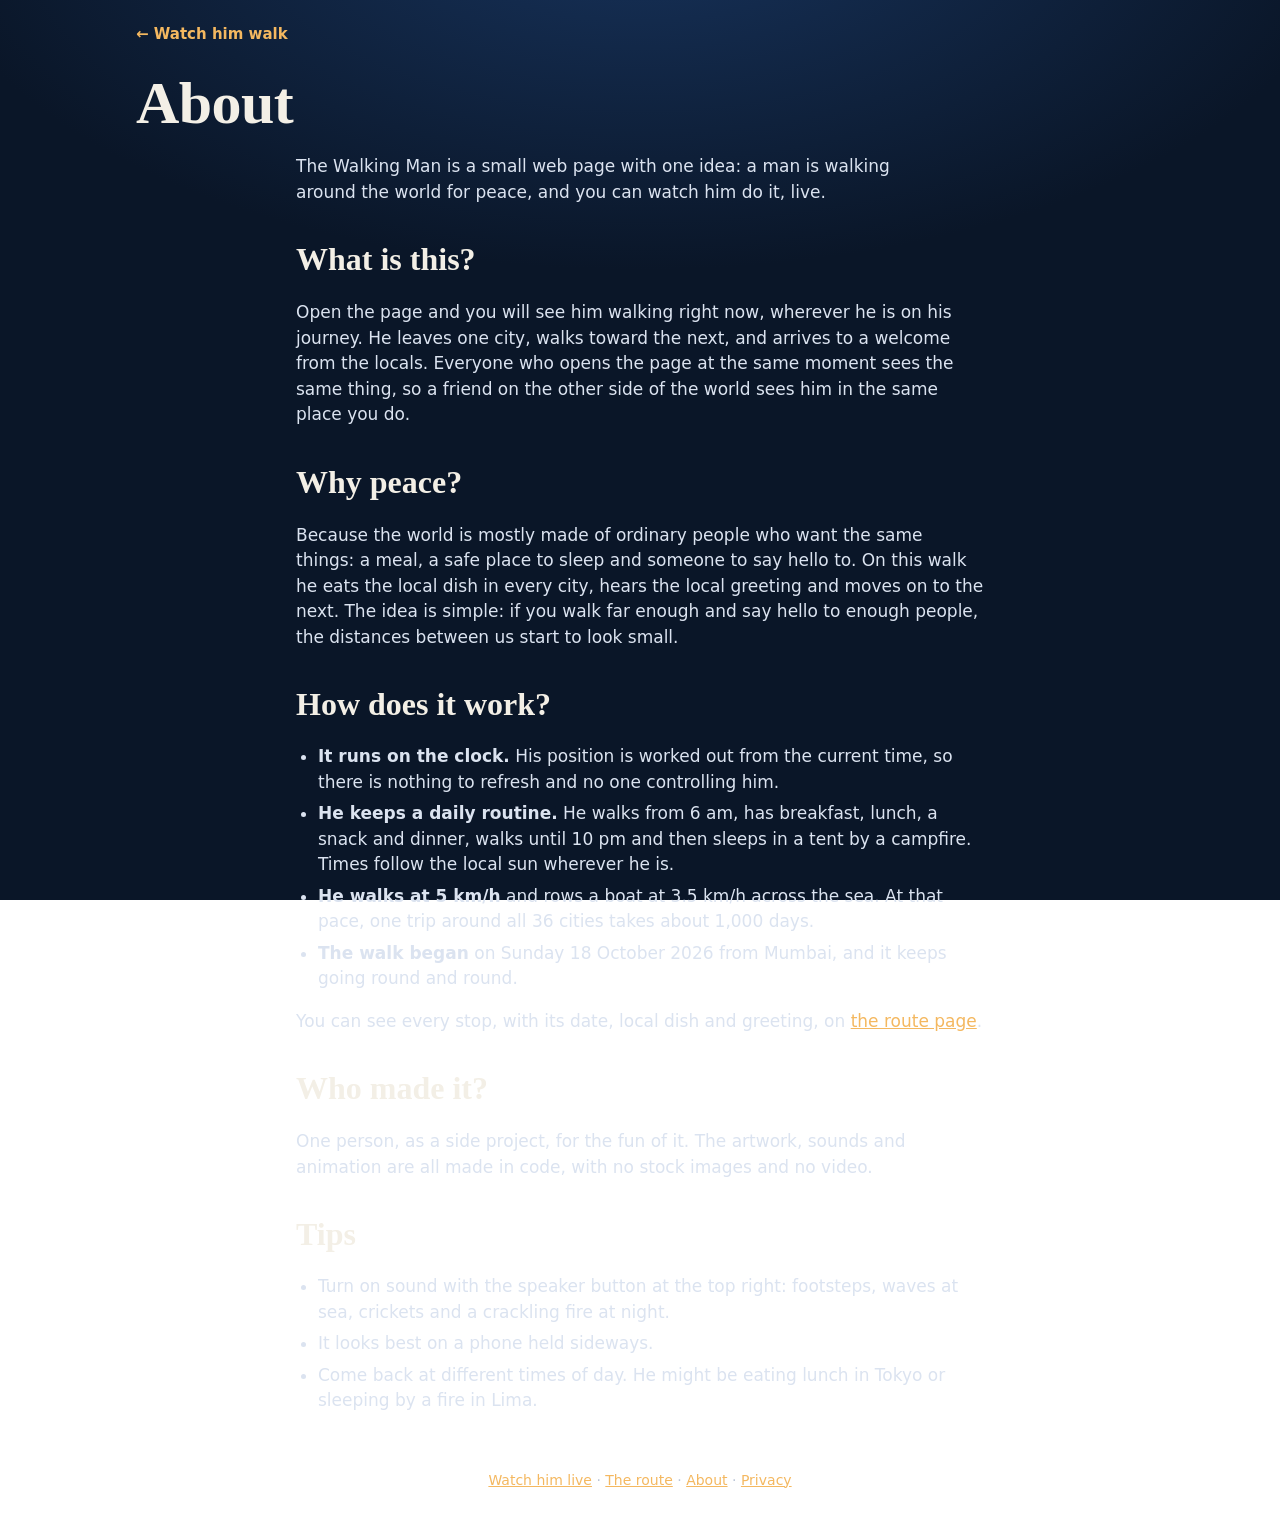
==== about.html @ 1f154e3f "Add About and Privacy pages, footer links Co-Authored-By: Claude Sonnet 5.5 <noreply@anthropic.com> " ====
<!doctype html>
<html lang="en">
<head>
  <meta charset="utf-8">
  <meta name="viewport" content="width=device-width, initial-scale=1">
  <title>About · The Walking Man</title>
  <meta name="description" content="About The Walking Man: a man walking around the world for peace, city to city, live and in real time.">
  <link rel="stylesheet" href="route.css">
</head>
<body>
  <header class="top">
    <a class="back" href="./">&larr; Watch him walk</a>
    <h1>About</h1>
  </header>
  <main class="prose">
    <p class="lede">The Walking Man is a small web page with one idea: a man is walking around the world for peace, and you can watch him do it, live.</p>

    <h2>What is this?</h2>
    <p>Open the page and you will see him walking right now, wherever he is on his journey. He leaves one city, walks toward the next, and arrives to a welcome from the locals. Everyone who opens the page at the same moment sees the same thing, so a friend on the other side of the world sees him in the same place you do.</p>

    <h2>Why peace?</h2>
    <p>Because the world is mostly made of ordinary people who want the same things: a meal, a safe place to sleep and someone to say hello to. On this walk he eats the local dish in every city, hears the local greeting and moves on to the next. The idea is simple: if you walk far enough and say hello to enough people, the distances between us start to look small.</p>

    <h2>How does it work?</h2>
    <ul>
      <li><b>It runs on the clock.</b> His position is worked out from the current time, so there is nothing to refresh and no one controlling him.</li>
      <li><b>He keeps a daily routine.</b> He walks from 6 am, has breakfast, lunch, a snack and dinner, walks until 10 pm and then sleeps in a tent by a campfire. Times follow the local sun wherever he is.</li>
      <li><b>He walks at 5 km/h</b> and rows a boat at 3.5 km/h across the sea. At that pace, one trip around all 36 cities takes about 1,000 days.</li>
      <li><b>The walk began</b> on Sunday 18 October 2026 from Mumbai, and it keeps going round and round.</li>
    </ul>
    <p>You can see every stop, with its date, local dish and greeting, on <a href="route.html">the route page</a>.</p>

    <h2>Who made it?</h2>
    <p>One person, as a side project, for the fun of it. The artwork, sounds and animation are all made in code, with no stock images and no video.</p>

    <h2>Tips</h2>
    <ul>
      <li>Turn on sound with the speaker button at the top right: footsteps, waves at sea, crickets and a crackling fire at night.</li>
      <li>It looks best on a phone held sideways.</li>
      <li>Come back at different times of day. He might be eating lunch in Tokyo or sleeping by a fire in Lima.</li>
    </ul>
  </main>
  <footer>
    <a href="./">Watch him live</a> · <a href="route.html">The route</a> · <a href="about.html">About</a> · <a href="privacy.html">Privacy</a>
  </footer>
</body>
</html>
---- route.css ----
:root {
  --bg: #0a1628;
  --card: #10223d;
  --line: rgba(255,255,255,.10);
  --text: #f3efe6;
  --soft: #b9c4d6;
  --amber: #f4b860;
  --amber-hi: #ffd27a;
  --sea: #6ec3ff;
}
* { box-sizing: border-box; }
body {
  margin: 0;
  background: radial-gradient(1200px 600px at 50% -10%, #17335c 0%, var(--bg) 60%) fixed;
  color: var(--text);
  font-family: system-ui, -apple-system, "Segoe UI", sans-serif;
  line-height: 1.5;
}
.top, main, footer { max-width: 1040px; margin: 0 auto; padding: 0 16px; }
.top { padding-top: 22px; }
.back { color: var(--amber); text-decoration: none; font-weight: 600; font-size: 15px; }
.back:hover { text-decoration: underline; }
h1 { font-family: Georgia, "Times New Roman", serif; font-size: clamp(36px, 7vw, 60px); margin: 12px 0 6px; letter-spacing: -.01em; }
h2 { font-family: Georgia, serif; font-size: clamp(24px, 4vw, 32px); margin: 36px 0 6px; }
.lede { max-width: 640px; color: var(--soft); font-size: clamp(16px, 2.2vw, 19px); margin: 0 0 18px; }
.hint { color: var(--soft); font-size: 14px; margin: 0 0 14px; }

.card { background: var(--card); border: 1px solid var(--line); border-radius: 16px; padding: 18px; margin-top: 16px; }

.now-label { text-transform: uppercase; letter-spacing: .12em; font-size: 12px; color: var(--amber); font-weight: 700; }
.now-title { font-size: clamp(22px, 4.2vw, 32px); font-weight: 800; margin-top: 2px; }
.now-sub { color: var(--soft); margin-top: 2px; }
.bar { height: 8px; background: rgba(255,255,255,.12); border-radius: 99px; margin: 14px 0; overflow: hidden; }
.bar-fill { height: 100%; width: 0; background: linear-gradient(90deg, var(--amber), var(--amber-hi)); border-radius: 99px; }
.stats { display: grid; grid-template-columns: repeat(3, 1fr); gap: 10px; text-align: center; }
.stats span { display: block; font-size: clamp(22px, 4vw, 30px); font-weight: 800; color: var(--amber-hi); }
.stats small { color: var(--soft); font-size: 13px; }

.mapwrap { padding: 10px; }
#map { width: 100%; height: auto; display: block; border-radius: 12px; }
#map .pulse { opacity: .5; animation: pulse 1.8s ease-out infinite; transform-box: fill-box; transform-origin: center; }
@keyframes pulse { to { transform: scale(3.2); opacity: 0; } }
.leg { fill: none; stroke-linecap: round; }
.leg.done  { stroke: var(--amber); stroke-width: 2.2; filter: url(#glow); }
.leg.ahead { stroke: rgba(255,255,255,.35); stroke-width: 1.4; stroke-dasharray: 3 4; }
.leg.sea   { stroke: var(--sea); stroke-dasharray: 1 5; stroke-width: 2.2; }
.leg.sea.done { stroke: var(--sea); filter: url(#glow); }
#dots circle { fill: #0a1628; stroke: #fff; stroke-width: 1.4; }
#dots circle.done { fill: var(--amber); stroke: #fff4d6; }
#labels text { font-size: 9.5px; fill: #e8eefb; paint-order: stroke; stroke: #0a1628; stroke-width: 2.6px; font-weight: 600; }
.legend { display: flex; flex-wrap: wrap; gap: 6px 18px; padding: 10px 6px 2px; color: var(--soft); font-size: 13px; }
.legend .l { display: inline-block; width: 26px; height: 0; border-top: 3px solid; margin-right: 7px; vertical-align: middle; }
.l.walk { border-color: var(--amber); }
.l.ahead { border-color: rgba(255,255,255,.45); border-top-style: dashed; }
.l.sea { border-color: var(--sea); border-top-style: dotted; }

.stops { list-style: none; margin: 0; padding: 0; display: grid; grid-template-columns: repeat(auto-fill, minmax(290px, 1fr)); gap: 12px; }
.stop { background: var(--card); border: 1px solid var(--line); border-radius: 14px; padding: 14px 16px; position: relative; }
.stop .n { position: absolute; top: 12px; right: 14px; font-size: 13px; color: var(--soft); font-variant-numeric: tabular-nums; }
.stop h3 { margin: 0; font-size: 20px; }
.stop .country { color: var(--soft); font-size: 14px; }
.stop .hello { font-family: Georgia, serif; font-style: italic; color: var(--amber-hi); font-size: 17px; margin: 8px 0 2px; }
.stop dl { margin: 8px 0 0; display: grid; grid-template-columns: auto 1fr; gap: 3px 10px; font-size: 14px; }
.stop dt { color: var(--soft); }
.stop dd { margin: 0; font-weight: 600; }
.stop .tag { display: inline-block; margin-top: 10px; font-size: 12px; font-weight: 700; padding: 3px 10px; border-radius: 99px; background: rgba(255,255,255,.08); color: var(--soft); }
.stop.done { opacity: .75; }
.stop.done .tag { background: rgba(244,184,96,.18); color: var(--amber); }
.stop.here { border-color: var(--amber); box-shadow: 0 0 0 1px var(--amber), 0 8px 30px rgba(244,184,96,.15); }
.stop.here .tag { background: var(--amber); color: #2a1d05; }

.note p { margin: 4px 0 0; color: var(--soft); }
.note h2 { margin-top: 0; }
footer { text-align: center; color: var(--soft); padding: 30px 16px 40px; font-size: 14px; }
footer a { color: var(--amber); }

/* On a phone the map is wider than the screen: swipe sideways to look around */
@media (max-width: 760px) {
  .mapwrap { overflow-x: auto; -webkit-overflow-scrolling: touch; }
  #map { min-width: 820px; }
  #labels text { font-size: 12px; }
}

/* Text pages (About, Privacy) */
.prose { max-width: 720px; padding-bottom: 10px; }
.prose p, .prose li { color: #dbe3f0; font-size: 17px; }
.prose ul { padding-left: 22px; }
.prose li { margin: 6px 0; }
.prose a { color: var(--amber); }
.prose h2 { margin-top: 30px; }
footer a + a::before { content: ''; }
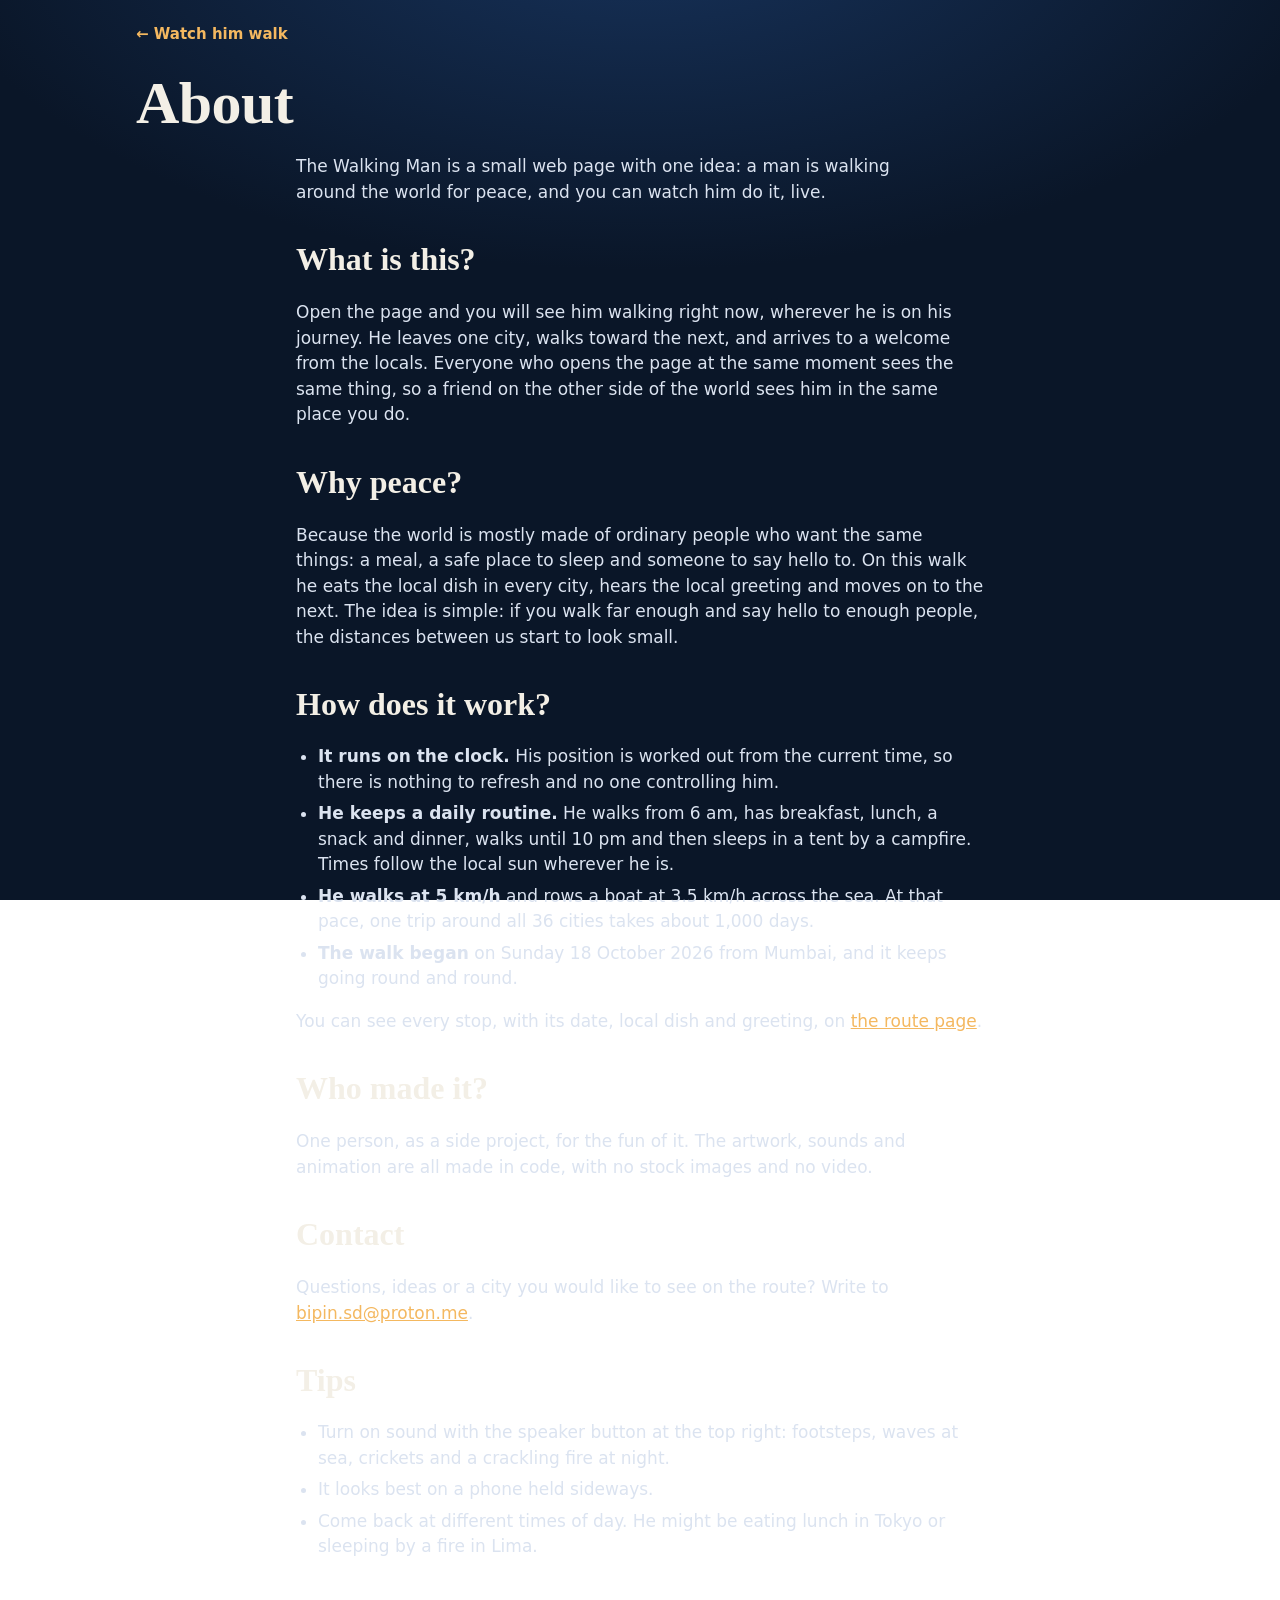
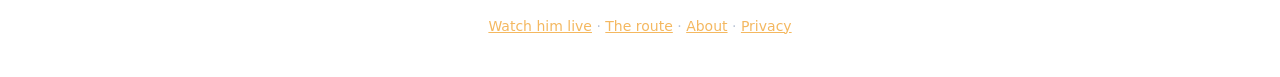
==== commit 5fd94636: "Add contact email to About and Privacy Co-Authored-By: Claude Sonnet 5.5 <noreply@anthropic.com> Cla" ====
--- a/about.html
+++ b/about.html
@@ -33,6 +33,9 @@
     <h2>Who made it?</h2>
     <p>One person, as a side project, for the fun of it. The artwork, sounds and animation are all made in code, with no stock images and no video.</p>
 
+    <h2>Contact</h2>
+    <p>Questions, ideas or a city you would like to see on the route? Write to <a href="mailto:bipin.sd@proton.me">bipin.sd@proton.me</a>.</p>
+
     <h2>Tips</h2>
     <ul>
       <li>Turn on sound with the speaker button at the top right: footsteps, waves at sea, crickets and a crackling fire at night.</li>
